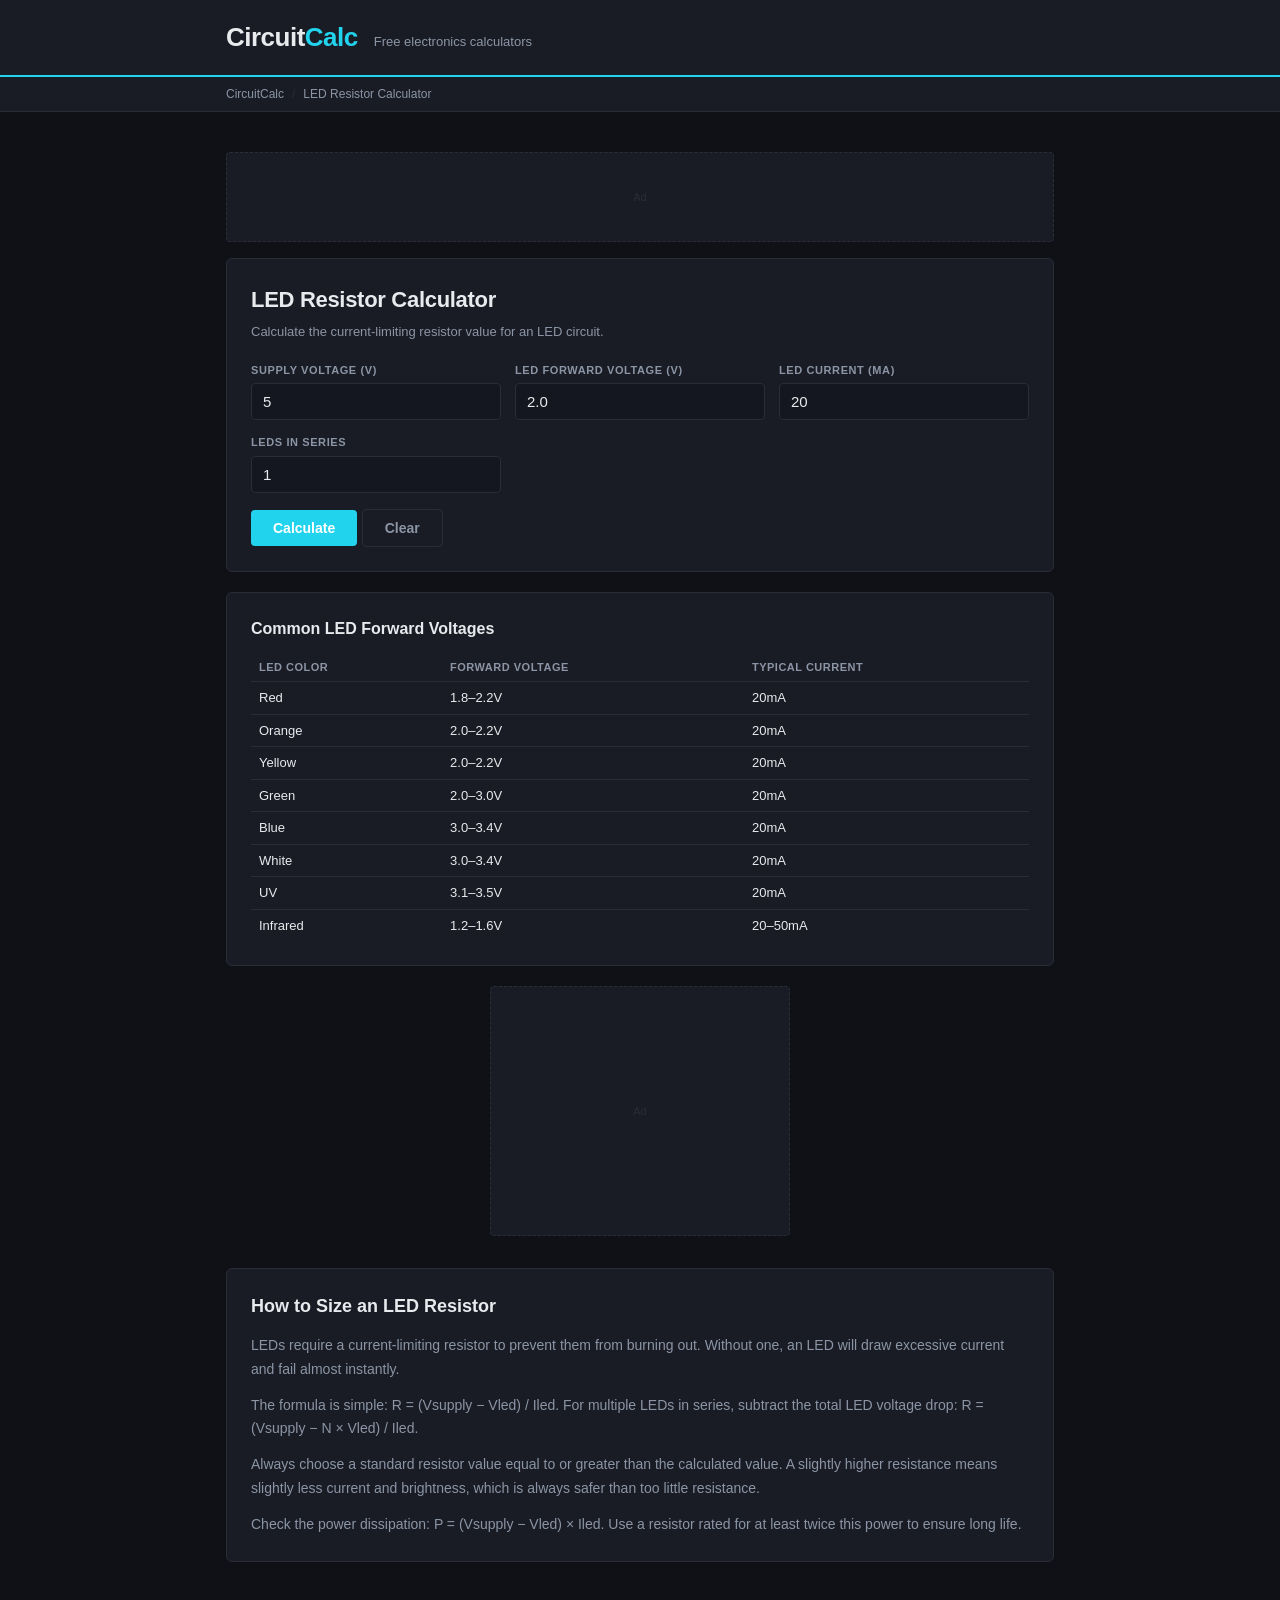
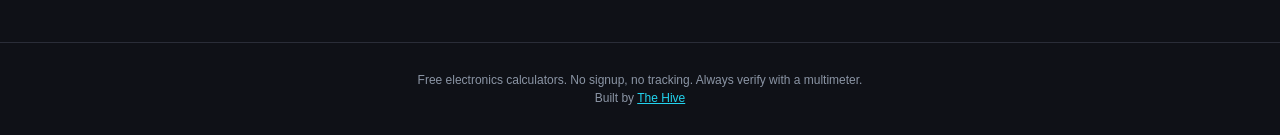
==== led-resistor.html @ 5ab0df3a "CircuitCalc v1.0 — 5 electronics calculators Ohm's law, LED resistor, voltage divider, resistor colo" ====
<!DOCTYPE html>
<html lang="en">
<head>
<meta charset="UTF-8">
<meta name="viewport" content="width=device-width, initial-scale=1.0">
<title>LED Resistor Calculator — CircuitCalc</title>
<meta name="description" content="LED resistor calculator. Enter supply voltage, LED forward voltage, and desired current to find the right resistor. Free, instant.">
<meta property="og:title" content="LED Resistor Calculator — CircuitCalc">
<meta property="og:description" content="LED resistor calculator. Enter supply voltage, LED forward voltage, and desired current to find the right resistor. Free, instant.">
<meta name="robots" content="index, follow">
<link rel="canonical" href="https://thehivemakes.github.io/hive-circuit-calc/led-resistor.html">
<link rel="stylesheet" href="style.css">
<script src="js/calc-core.js"></script>
<script type="application/ld+json">
{
  "@context": "https://schema.org",
  "@type": "WebApplication",
  "name": "LED Resistor Calculator",
  "url": "https://thehivemakes.github.io/hive-circuit-calc/led-resistor.html",
  "description": "LED resistor calculator. Enter supply voltage, LED forward voltage, and desired current to find the right resistor. Free, instant.",
  "applicationCategory": "UtilityApplication",
  "operatingSystem": "Any"
}
</script>
</head>
<body>
<header><div class="header-inner"><div class="logo">Circuit<span>Calc</span></div><div class="tagline">Free electronics calculators</div></div></header>
<nav><div class="nav-inner"><a href="index.html">CircuitCalc</a><span class="sep">/</span><span>LED Resistor Calculator</span></div></nav>
<main>
  <div class="ad-leaderboard" id="ad-top">Ad</div>
  <div class="card">
    <h1>LED Resistor Calculator</h1>
    <p class="subtitle">Calculate the current-limiting resistor value for an LED circuit.</p>
    <div class="form-grid">
      <div class="field">
        <label for="vsupply">Supply voltage (V)</label>
        <input type="number" id="vsupply" step="0.1" placeholder="5" value="5">
      </div>
      <div class="field">
        <label for="vled">LED forward voltage (V)</label>
        <input type="number" id="vled" step="0.1" placeholder="2.0" value="2.0">
      </div>
      <div class="field">
        <label for="iled">LED current (mA)</label>
        <input type="number" id="iled" min="0.1" step="0.1" placeholder="20" value="20">
      </div>
      <div class="field">
        <label for="numled">LEDs in series</label>
        <input type="number" id="numled" min="1" step="1" placeholder="1" value="1">
      </div>
    </div>
    <button class="btn btn-primary" onclick="calculate()">Calculate</button>
    <button class="btn btn-ghost" onclick="clearAll()">Clear</button>
    <div class="result" id="result">
      <div class="result-row">
        <span class="result-label">Resistor value</span>
        <span class="result-value" id="res-val">—</span>
      </div>
      <div class="result-row">
        <span class="result-label">Nearest standard value (E24)</span>
        <span class="result-value" id="res-std">—</span>
      </div>
      <div class="result-row">
        <span class="result-label">Power dissipated in resistor</span>
        <span class="result-value" id="res-power">—</span>
      </div>
      <div class="result-row">
        <span class="result-label">Recommended resistor wattage</span>
        <span class="result-value" id="res-watt">—</span>
      </div>
      <div class="result-note">R = (Vsupply − (Vled × N)) / Iled. Always use a resistor with a wattage rating at least 2× the calculated power dissipation.</div>
    </div>
  </div>
  <div class="card">
    <h2 style="font-size:16px;font-weight:700;margin-bottom:12px;">Common LED Forward Voltages</h2>
    <table class="ref-table" id="ref-table">
      <thead><tr><th>LED Color</th><th>Forward Voltage</th><th>Typical Current</th></tr></thead>
      <tbody>
        <tr><td>Red</td><td>1.8–2.2V</td><td>20mA</td></tr>
        <tr><td>Orange</td><td>2.0–2.2V</td><td>20mA</td></tr>
        <tr><td>Yellow</td><td>2.0–2.2V</td><td>20mA</td></tr>
        <tr><td>Green</td><td>2.0–3.0V</td><td>20mA</td></tr>
        <tr><td>Blue</td><td>3.0–3.4V</td><td>20mA</td></tr>
        <tr><td>White</td><td>3.0–3.4V</td><td>20mA</td></tr>
        <tr><td>UV</td><td>3.1–3.5V</td><td>20mA</td></tr>
        <tr><td>Infrared</td><td>1.2–1.6V</td><td>20–50mA</td></tr>
      </tbody>
    </table>
  </div>
  <div class="ad-rectangle" id="ad-mid">Ad</div>
  <div class="seo-section">
    <h2>How to Size an LED Resistor</h2>
    <p>LEDs require a current-limiting resistor to prevent them from burning out. Without one, an LED will draw excessive current and fail almost instantly.</p>
    <p>The formula is simple: R = (Vsupply − Vled) / Iled. For multiple LEDs in series, subtract the total LED voltage drop: R = (Vsupply − N × Vled) / Iled.</p>
    <p>Always choose a standard resistor value equal to or greater than the calculated value. A slightly higher resistance means slightly less current and brightness, which is always safer than too little resistance.</p>
    <p>Check the power dissipation: P = (Vsupply − Vled) × Iled. Use a resistor rated for at least twice this power to ensure long life.</p>
  </div>
</main>
<footer>Free electronics calculators. No signup, no tracking. Always verify with a multimeter.<br>Built by <a href="https://thehivemakes.github.io/" style="color:var(--accent)">The Hive</a></footer>
<script>

const E24 = [1.0,1.1,1.2,1.3,1.5,1.6,1.8,2.0,2.2,2.4,2.7,3.0,3.3,3.6,3.9,4.3,4.7,5.1,5.6,6.2,6.8,7.5,8.2,9.1];

function nearestE24(val) {
  if (val <= 0) return 0;
  const decade = Math.pow(10, Math.floor(Math.log10(val)));
  const normalized = val / decade;
  let best = E24[0];
  for (const e of E24) { if (e >= normalized) { best = e; break; } }
  if (best < normalized) best = E24[0] * 10;
  return best * decade;
}

function calculate() {
  const vs = CalcCore.get('vsupply');
  const vl = CalcCore.get('vled');
  const il = CalcCore.get('iled') / 1000;
  const n = CalcCore.get('numled') || 1;

  if (isNaN(vs) || isNaN(vl) || isNaN(il) || il <= 0) return;
  const vdrop = vs - (vl * n);
  if (vdrop <= 0) {
    CalcCore.set('res-val', 'Supply voltage too low!');
    CalcCore.set('res-std', '\u2014');
    CalcCore.set('res-power', '\u2014');
    CalcCore.set('res-watt', '\u2014');
    CalcCore.showResult();
    return;
  }

  const r = vdrop / il;
  const rStd = nearestE24(r);
  const pwr = vdrop * il;
  const watt = pwr < 0.125 ? '1/8W' : pwr < 0.25 ? '1/4W' : pwr < 0.5 ? '1/2W' : '1W+';

  CalcCore.set('res-val', CalcCore.fmt(r, 1) + ' \u03a9');
  CalcCore.set('res-std', CalcCore.fmt(rStd, 0) + ' \u03a9');
  CalcCore.set('res-power', CalcCore.fmt(pwr * 1000, 1) + ' mW');
  CalcCore.set('res-watt', watt + ' (use 2\u00d7 for safety)');
  CalcCore.showResult();
  CalcCore.saveParams(['vsupply','vled','iled','numled']);
}

function clearAll() {
  ["vsupply", "vled", "iled", "numled"].forEach(id => {
    const el = document.getElementById(id);
    if (el) el.value = el.defaultValue || '';
  });
  document.getElementById('result').classList.remove('visible');
  history.replaceState(null, '', window.location.pathname);
}

document.addEventListener('DOMContentLoaded', () => { if (window.location.search) calculate(); });
</script>
</body>
</html>
---- style.css ----
/* CircuitCalc — shared stylesheet */
/* Colors: dark PCB slate + cyan */

*, *::before, *::after { box-sizing: border-box; margin: 0; padding: 0; }

:root {
  --bg:        #0f1117;
  --card-bg:   #1a1c25;
  --accent:    #22d3ee;
  --text:      #e8eaed;
  --muted:     #8b95a5;
  --border:    #2a2d38;
  --input-bg:  #141620;
  --result-bg: #0c2a2e;
  --result-fg: #22d3ee;
  --tag-bg:    #0e3a40;
}

body {
  font-family: -apple-system, BlinkMacSystemFont, "Segoe UI", Roboto, sans-serif;
  background: var(--bg); color: var(--text); line-height: 1.5; min-height: 100vh;
}
header { background: var(--card-bg); border-bottom: 2px solid var(--accent); padding: 18px 0; }
.header-inner {
  max-width: 860px; margin: 0 auto; padding: 0 16px;
  display: flex; align-items: baseline; gap: 16px;
}
.logo { font-size: 26px; font-weight: 800; letter-spacing: -0.5px; color: var(--text); }
.logo span { color: var(--accent); }
.tagline { font-size: 13px; color: var(--muted); }
nav { background: var(--card-bg); border-bottom: 1px solid var(--border); padding: 8px 0; }
.nav-inner {
  max-width: 860px; margin: 0 auto; padding: 0 16px;
  display: flex; gap: 8px; align-items: center; font-size: 12px; color: var(--muted);
}
.nav-inner a { color: var(--muted); text-decoration: none; }
.nav-inner a:hover { color: var(--accent); }
.nav-inner .sep { color: var(--border); }
main { max-width: 860px; margin: 0 auto; padding: 24px 16px 48px; }
.card {
  background: var(--card-bg); border: 1px solid var(--border); border-radius: 6px;
  padding: 24px; margin-bottom: 20px;
}
.card h1 { font-size: 22px; font-weight: 700; margin-bottom: 6px; letter-spacing: -0.3px; }
.card .subtitle { font-size: 13px; color: var(--muted); margin-bottom: 20px; }
.form-grid {
  display: grid; grid-template-columns: repeat(auto-fill, minmax(200px, 1fr));
  gap: 14px; margin-bottom: 16px;
}
.field { display: flex; flex-direction: column; gap: 5px; }
.field label {
  font-size: 11px; font-weight: 600; text-transform: uppercase;
  letter-spacing: 0.6px; color: var(--muted);
}
.field input, .field select {
  background: var(--input-bg); border: 1px solid var(--border); border-radius: 4px;
  color: var(--text); font-size: 15px; padding: 9px 11px; width: 100%;
  transition: border-color 0.15s;
}
.field input:focus, .field select:focus { outline: none; border-color: var(--accent); }
.field select option { background: var(--input-bg); }
.radio-group { display: flex; gap: 12px; margin-bottom: 16px; flex-wrap: wrap; }
.radio-group label {
  display: flex; align-items: center; gap: 6px; font-size: 13px; color: var(--text);
  cursor: pointer; padding: 6px 12px; border: 1px solid var(--border);
  border-radius: 4px; transition: border-color 0.15s;
}
.radio-group input[type="radio"] { accent-color: var(--accent); }
.radio-group label:has(input:checked) { border-color: var(--accent); background: var(--tag-bg); }
.btn {
  display: inline-block; padding: 10px 22px; font-size: 14px; font-weight: 600;
  border: none; border-radius: 4px; cursor: pointer; transition: background 0.15s;
  text-decoration: none;
}
.btn-primary { background: var(--accent); color: #fff; }
.btn-primary:hover { opacity: 0.85; }
.btn-ghost { background: transparent; border: 1px solid var(--border); color: var(--muted); }
.btn-ghost:hover { border-color: var(--accent); color: var(--text); }
.result {
  background: var(--result-bg); border: 1px solid var(--border); border-radius: 4px;
  padding: 16px 20px; margin-top: 16px; display: none;
}
.result.visible { display: block; }
.result-row {
  display: flex; justify-content: space-between; align-items: baseline;
  padding: 5px 0; border-bottom: 1px solid var(--border); gap: 12px;
}
.result-row:last-child { border-bottom: none; }
.result-label { font-size: 12px; color: var(--muted); flex-shrink: 0; }
.result-value { font-size: 16px; font-weight: 700; color: var(--result-fg); text-align: right; }
.result-note {
  font-size: 12px; color: var(--muted); margin-top: 10px; line-height: 1.6;
  padding-top: 10px; border-top: 1px solid var(--border);
}
.ref-table { width: 100%; border-collapse: collapse; font-size: 13px; margin-top: 6px; }
.ref-table th {
  font-size: 11px; font-weight: 600; text-transform: uppercase; letter-spacing: 0.5px;
  color: var(--muted); text-align: left; padding: 6px 8px; border-bottom: 1px solid var(--border);
}
.ref-table td { padding: 6px 8px; border-bottom: 1px solid var(--border); color: var(--text); }
.ref-table tr:last-child td { border-bottom: none; }
.ref-table tr.highlight td { color: var(--accent); font-weight: 600; }
.ad-leaderboard {
  width: 100%; height: 90px; background: var(--card-bg); border: 1px dashed var(--border);
  border-radius: 4px; display: flex; align-items: center; justify-content: center;
  font-size: 11px; color: var(--border); margin: 16px 0;
}
.ad-rectangle {
  width: 300px; height: 250px; background: var(--card-bg); border: 1px dashed var(--border);
  border-radius: 4px; display: flex; align-items: center; justify-content: center;
  font-size: 11px; color: var(--border); margin: 16px auto;
}
.tools-grid {
  display: grid; grid-template-columns: repeat(auto-fill, minmax(220px, 1fr));
  gap: 14px; margin: 20px 0;
}
.tool-card {
  background: var(--card-bg); border: 1px solid var(--border); border-radius: 6px;
  padding: 18px; text-decoration: none; color: var(--text);
  transition: border-color 0.15s, transform 0.15s; display: block;
}
.tool-card:hover { border-color: var(--accent); transform: translateY(-2px); }
.tool-card h3 { font-size: 15px; font-weight: 700; margin-bottom: 4px; }
.tool-card p { font-size: 12px; color: var(--muted); }
.tool-card-tag {
  display: inline-block; background: var(--tag-bg); color: var(--accent);
  font-size: 10px; font-weight: 700; text-transform: uppercase; letter-spacing: 0.6px;
  padding: 2px 6px; border-radius: 3px; margin-bottom: 8px;
}
.hero {
  background: var(--card-bg); border: 1px solid var(--border); border-radius: 6px;
  padding: 32px 24px; margin-bottom: 24px; text-align: center;
}
.hero h1 { font-size: 32px; font-weight: 800; letter-spacing: -0.5px; margin-bottom: 10px; }
.hero h1 span { color: var(--accent); }
.hero p { font-size: 15px; color: var(--muted); max-width: 520px; margin: 0 auto; line-height: 1.6; }
.badge {
  display: inline-block; background: var(--tag-bg); color: var(--accent);
  font-size: 11px; font-weight: 700; text-transform: uppercase; letter-spacing: 0.8px;
  padding: 3px 8px; border-radius: 3px; margin-bottom: 14px;
}
.seo-section {
  background: var(--card-bg); border: 1px solid var(--border); border-radius: 6px;
  padding: 24px; margin-top: 32px;
}
.seo-section h2 { font-size: 18px; font-weight: 700; margin-bottom: 14px; }
.seo-section p { font-size: 14px; color: var(--muted); margin-bottom: 12px; line-height: 1.7; }
.seo-section p:last-child { margin-bottom: 0; }
footer {
  text-align: center; padding: 28px 16px; font-size: 12px; color: var(--muted);
  border-top: 1px solid var(--border); margin-top: 32px;
}
@media (max-width: 600px) {
  .form-grid { grid-template-columns: 1fr 1fr; }
  .tools-grid { grid-template-columns: 1fr 1fr; }
  .header-inner { flex-direction: column; gap: 4px; }
  .result-row { flex-direction: column; gap: 2px; }
  .result-value { text-align: left; }
}
@media (max-width: 400px) {
  .form-grid { grid-template-columns: 1fr; }
  .tools-grid { grid-template-columns: 1fr; }
}
@media print {
  header, nav, footer, .ad-leaderboard, .ad-rectangle, .btn { display: none; }
  .result { display: block !important; border: 1px solid #000; }
  body { background: #fff; color: #000; }
}
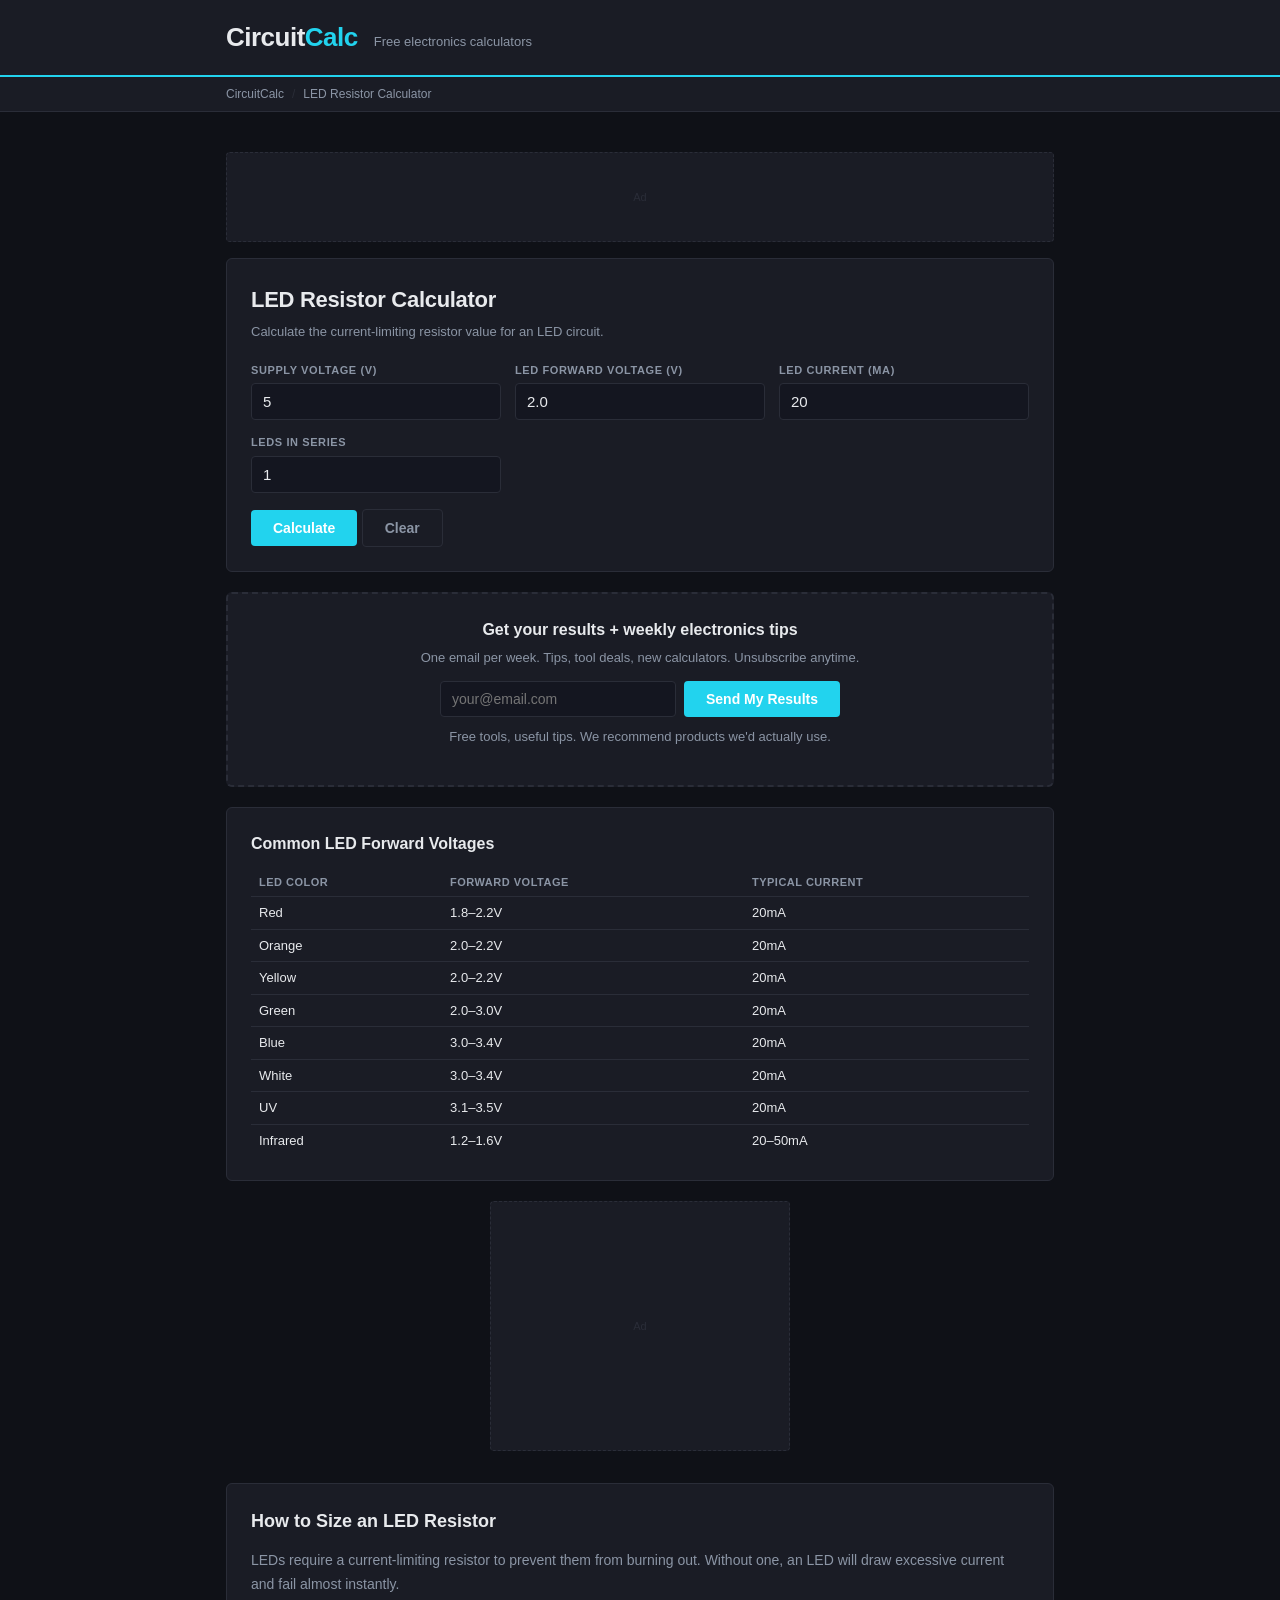
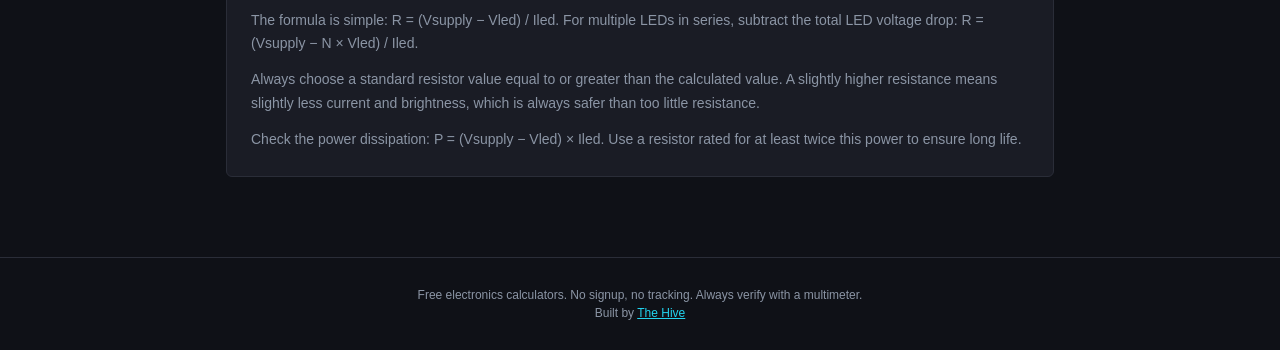
==== commit 8f9afd8f: "Add Buttondown email capture forms" ====
--- a/led-resistor.html
+++ b/led-resistor.html
@@ -70,6 +70,17 @@
       </div>
       <div class="result-note">R = (Vsupply − (Vled × N)) / Iled. Always use a resistor with a wattage rating at least 2× the calculated power dissipation.</div>
     </div>
+  </div>
+  <div class="card email-capture">
+    <h2>Get your results + weekly electronics tips</h2>
+    <p>One email per week. Tips, tool deals, new calculators. Unsubscribe anytime.</p>
+    <form method="POST" action="https://buttondown.com/api/emails/embed-subscribe/thehivemakes" class="capture-form">
+      <input type="email" name="email" placeholder="your@email.com" required>
+      <input type="hidden" name="tag" value="circuit">
+      <input type="hidden" name="metadata__source" value="led-resistor">
+      <button type="submit" class="btn btn-primary">Send My Results</button>
+    </form>
+    <p class="capture-note">Free tools, useful tips. We recommend products we'd actually use.</p>
   </div>
   <div class="card">
     <h2 style="font-size:16px;font-weight:700;margin-bottom:12px;">Common LED Forward Voltages</h2>
--- a/style.css
+++ b/style.css
@@ -146,6 +146,24 @@
 .seo-section h2 { font-size: 18px; font-weight: 700; margin-bottom: 14px; }
 .seo-section p { font-size: 14px; color: var(--muted); margin-bottom: 12px; line-height: 1.7; }
 .seo-section p:last-child { margin-bottom: 0; }
+.email-capture {
+  background: var(--card-bg); border: 2px dashed var(--border); border-radius: 6px;
+  padding: 24px; margin-top: 20px; text-align: center;
+}
+.email-capture h2 { font-size: 16px; font-weight: 700; margin-bottom: 6px; }
+.email-capture > p { font-size: 13px; color: var(--muted); margin-bottom: 14px; }
+.capture-form {
+  display: flex; gap: 8px; max-width: 400px; margin: 0 auto;
+}
+.capture-form input[type="email"] {
+  flex: 1; background: var(--input-bg); border: 1px solid var(--border); border-radius: 4px;
+  color: var(--text); font-size: 14px; padding: 9px 11px;
+}
+.capture-form input[type="email"]:focus { outline: none; border-color: var(--accent); }
+.capture-note { font-size: 11px; color: var(--muted); margin-top: 10px; }
+@media (max-width: 480px) {
+  .capture-form { flex-direction: column; }
+}
 footer {
   text-align: center; padding: 28px 16px; font-size: 12px; color: var(--muted);
   border-top: 1px solid var(--border); margin-top: 32px;
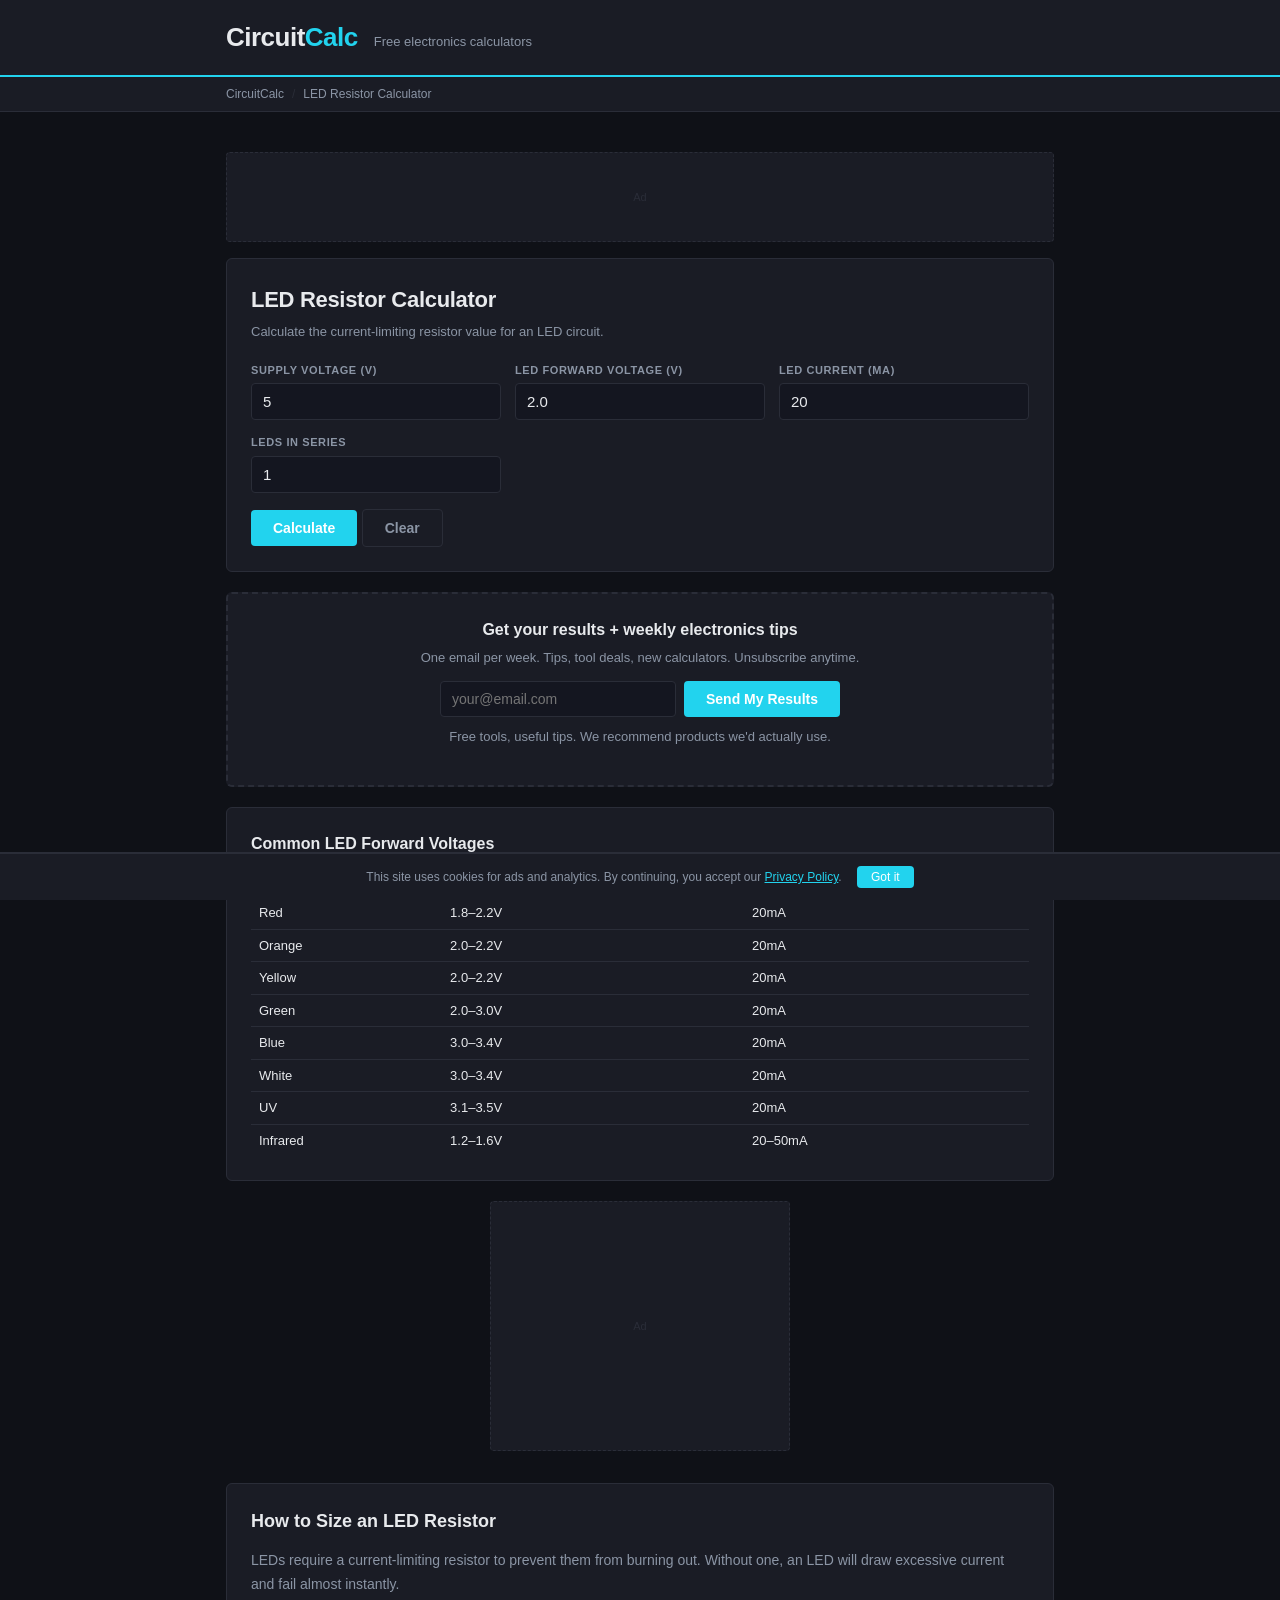
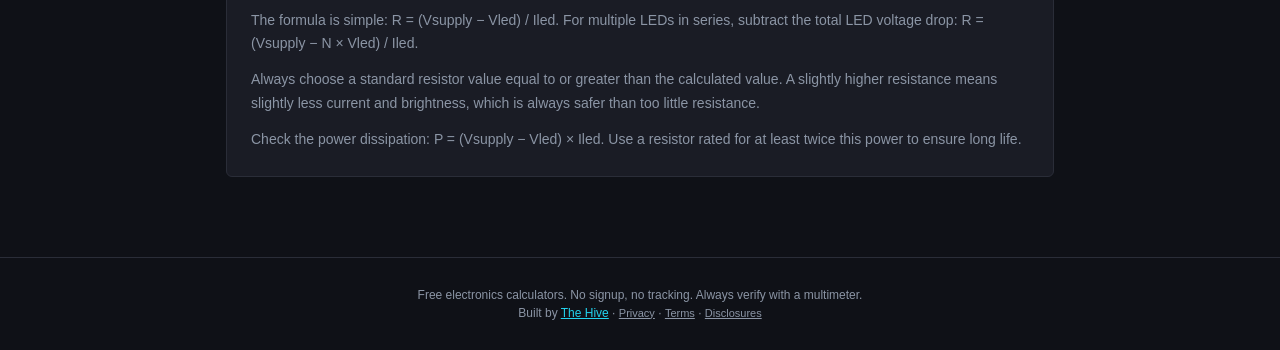
==== commit 42f9bd20: "Legal compliance: affiliate disclosure, cookie consent, legal footer links" ====
--- a/led-resistor.html
+++ b/led-resistor.html
@@ -69,6 +69,7 @@
         <span class="result-value" id="res-watt">—</span>
       </div>
       <div class="result-note">R = (Vsupply − (Vled × N)) / Iled. Always use a resistor with a wattage rating at least 2× the calculated power dissipation.</div>
+      <div class="shop-links" style="margin-top:12px;padding-top:10px;border-top:1px solid var(--border);font-size:12px;color:var(--muted);">&#128722; Shop related: <a href="https://www.ebay.com/sch/i.html?_nkw=electronics+components+kit&mkcid=1&mkrid=711-53200-19255-0&campid=5339147838&toolid=10001" target="_blank" rel="noopener" style="color:var(--accent);text-decoration:none;font-weight:600;">Electronics kits</a> &middot; <a href="https://www.ebay.com/sch/i.html?_nkw=soldering+iron+station&mkcid=1&mkrid=711-53200-19255-0&campid=5339147838&toolid=10001" target="_blank" rel="noopener" style="color:var(--accent);text-decoration:none;font-weight:600;">Soldering gear</a> &middot; <a href="https://www.ebay.com/sch/i.html?_nkw=arduino+starter+kit&mkcid=1&mkrid=711-53200-19255-0&campid=5339147838&toolid=10001" target="_blank" rel="noopener" style="color:var(--accent);text-decoration:none;font-weight:600;">Arduino</a><br><span style="font-size:10px;opacity:0.7;">Affiliate links — we may earn a commission at no cost to you. <a href="https://thehivemakes.com/disclosures.html" target="_blank" style="color:var(--muted);">Learn more</a></span></div>
     </div>
   </div>
   <div class="card email-capture">
@@ -107,7 +108,9 @@
     <p>Check the power dissipation: P = (Vsupply − Vled) × Iled. Use a resistor rated for at least twice this power to ensure long life.</p>
   </div>
 </main>
-<footer>Free electronics calculators. No signup, no tracking. Always verify with a multimeter.<br>Built by <a href="https://thehivemakes.github.io/" style="color:var(--accent)">The Hive</a></footer>
+<footer>Free electronics calculators. No signup, no tracking. Always verify with a multimeter.<br>Built by <a href="https://thehivemakes.com" style="color:var(--accent)">The Hive</a> · <a href="https://thehivemakes.com/privacy.html" style="color:var(--muted);font-size:11px;">Privacy</a> · <a href="https://thehivemakes.com/terms.html" style="color:var(--muted);font-size:11px;">Terms</a> · <a href="https://thehivemakes.com/disclosures.html" style="color:var(--muted);font-size:11px;">Disclosures</a></footer>
+<div id="cookie-banner" style="display:none;position:fixed;bottom:0;left:0;right:0;background:var(--card-bg);border-top:2px solid var(--border);padding:12px 16px;font-size:12px;color:var(--muted);text-align:center;z-index:9999;">This site uses cookies for ads and analytics. By continuing, you accept our <a href="https://thehivemakes.com/privacy.html" style="color:var(--accent)">Privacy Policy</a>. <button onclick="document.getElementById('cookie-banner').style.display='none';localStorage.setItem('cookie-ok','1');" style="margin-left:12px;padding:4px 14px;background:var(--accent);color:#fff;border:none;border-radius:4px;cursor:pointer;font-size:12px;">Got it</button></div>
+<script>if(!localStorage.getItem('cookie-ok'))document.getElementById('cookie-banner').style.display='block';</script>
 <script>
 
 const E24 = [1.0,1.1,1.2,1.3,1.5,1.6,1.8,2.0,2.2,2.4,2.7,3.0,3.3,3.6,3.9,4.3,4.7,5.1,5.6,6.2,6.8,7.5,8.2,9.1];
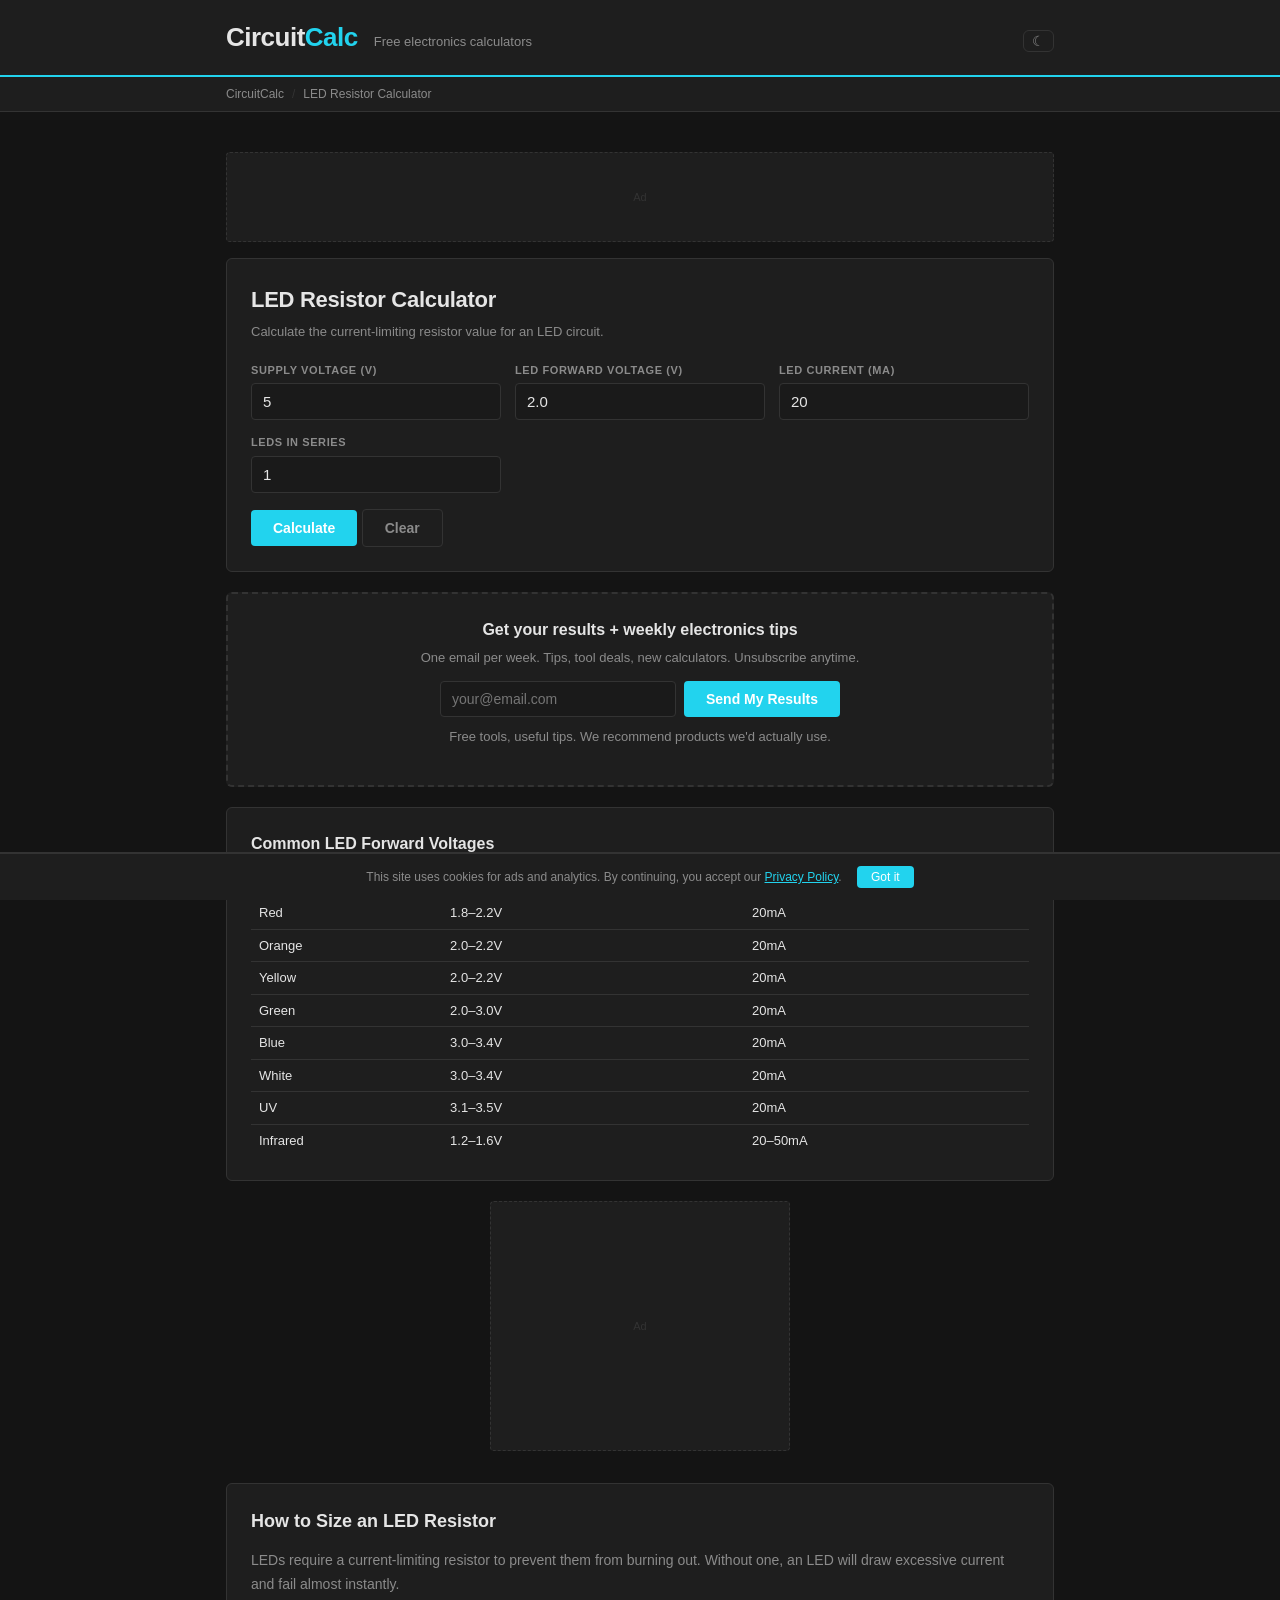
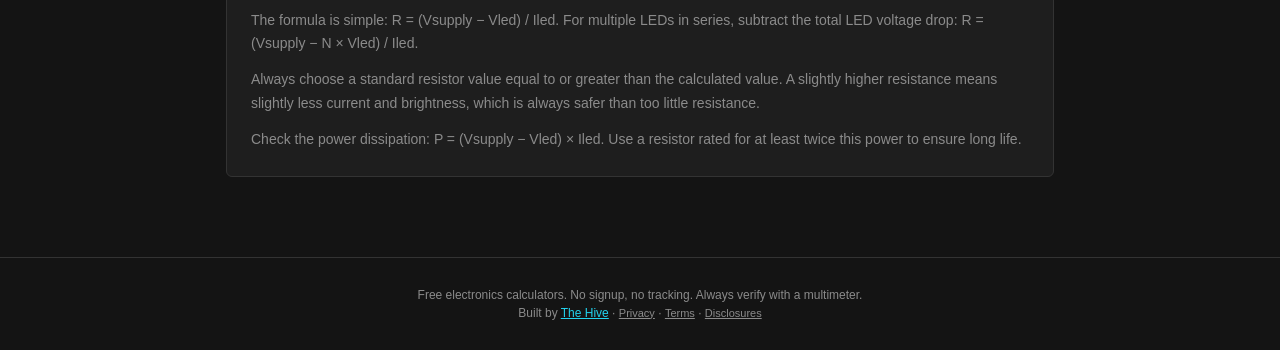
==== commit 8bd2309f: "Dark mode default + theme toggle + smooth transitions" ====
--- a/led-resistor.html
+++ b/led-resistor.html
@@ -24,7 +24,7 @@
 </script>
 </head>
 <body>
-<header><div class="header-inner"><div class="logo">Circuit<span>Calc</span></div><div class="tagline">Free electronics calculators</div></div></header>
+<header><div class="header-inner"><div class="logo">Circuit<span>Calc</span></div><div class="tagline">Free electronics calculators</div><button onclick="toggleTheme()" style="background:none;border:1px solid var(--border);border-radius:6px;padding:2px 8px;color:var(--muted);cursor:pointer;font-size:14px;margin-left:auto;" aria-label="Toggle dark mode">&#9790;</button></div></header>
 <nav><div class="nav-inner"><a href="index.html">CircuitCalc</a><span class="sep">/</span><span>LED Resistor Calculator</span></div></nav>
 <main>
   <div class="ad-leaderboard" id="ad-top">Ad</div>
--- a/style.css
+++ b/style.css
@@ -3,7 +3,7 @@
 
 *, *::before, *::after { box-sizing: border-box; margin: 0; padding: 0; }
 
-:root {
+:root, [data-theme="light"] {
   --bg:        #0f1117;
   --card-bg:   #1a1c25;
   --accent:    #22d3ee;
@@ -15,10 +15,23 @@
   --result-fg: #22d3ee;
   --tag-bg:    #0e3a40;
 }
+[data-theme="dark"] {
+  --bg:        #141414;
+  --card-bg:   #1e1e1e;
+  --accent:    #22d3ee;
+  --text:      #e5e5e5;
+  --muted:     #8b8b8b;
+  --border:    #333333;
+  --input-bg:  #1a1a1a;
+  --result-bg: #1a1a1a;
+  --result-fg: #22d3ee;
+  --tag-bg:    #2a2a2a;
+}
 
 body {
   font-family: -apple-system, BlinkMacSystemFont, "Segoe UI", Roboto, sans-serif;
   background: var(--bg); color: var(--text); line-height: 1.5; min-height: 100vh;
+  transition: background-color 0.3s, color 0.3s;
 }
 header { background: var(--card-bg); border-bottom: 2px solid var(--accent); padding: 18px 0; }
 .header-inner {
